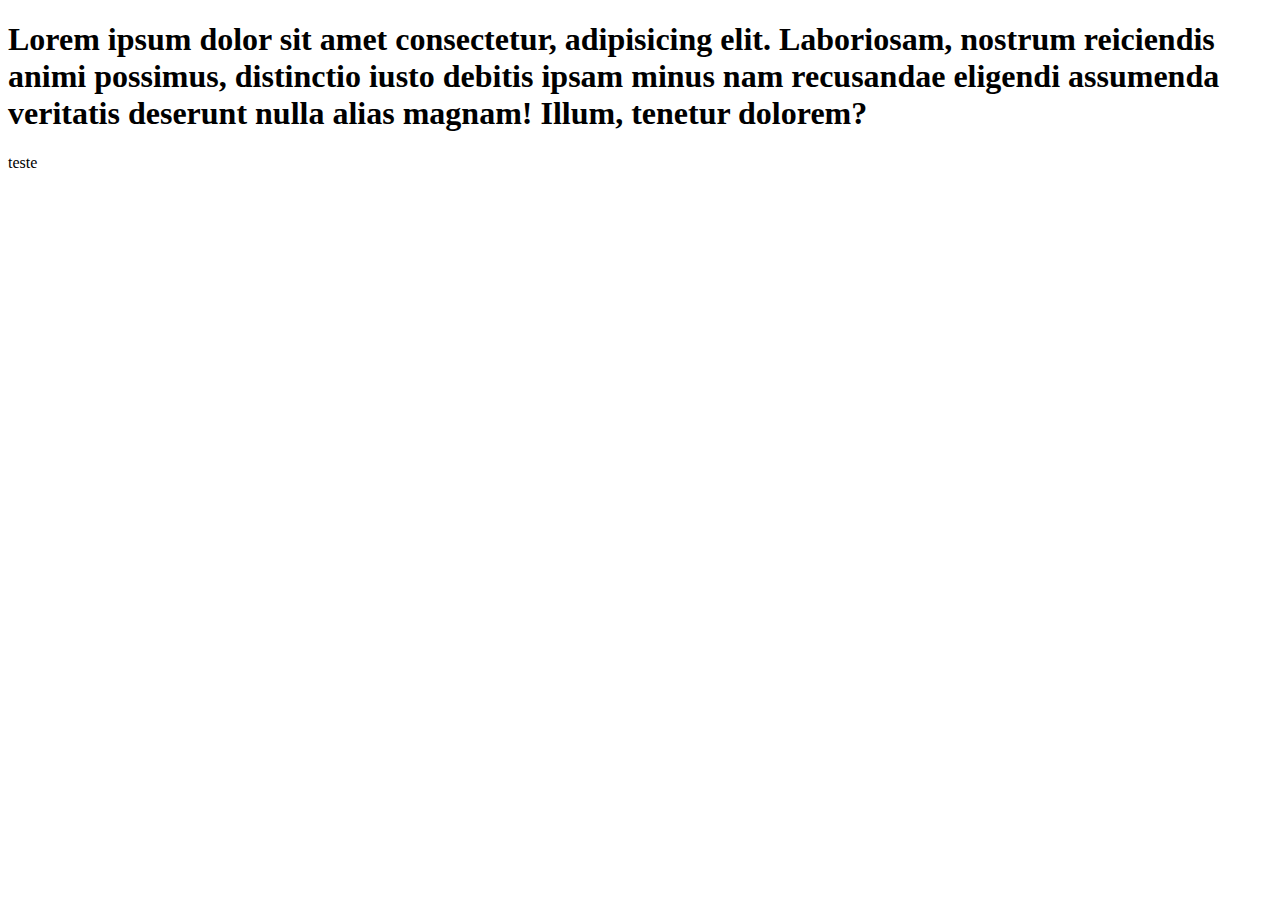
==== index.html @ 5c6e836f "Update index.html" ====
<!DOCTYPE html>
<html lang="en">
<head>
    <meta charset="UTF-8">
    <meta name="viewport" content="width=device-width, initial-scale=1.0">
    <link rel="stylesheet" href="style.css">
    <title>Pedro Campos</title>
</head>
<body>
    <h1>Lorem ipsum dolor sit amet consectetur, adipisicing elit. Laboriosam, nostrum reiciendis animi possimus, distinctio iusto debitis ipsam minus nam recusandae eligendi assumenda veritatis deserunt nulla alias magnam! Illum, tenetur dolorem?</h1>
    <p>teste</p>
</body>
</html>
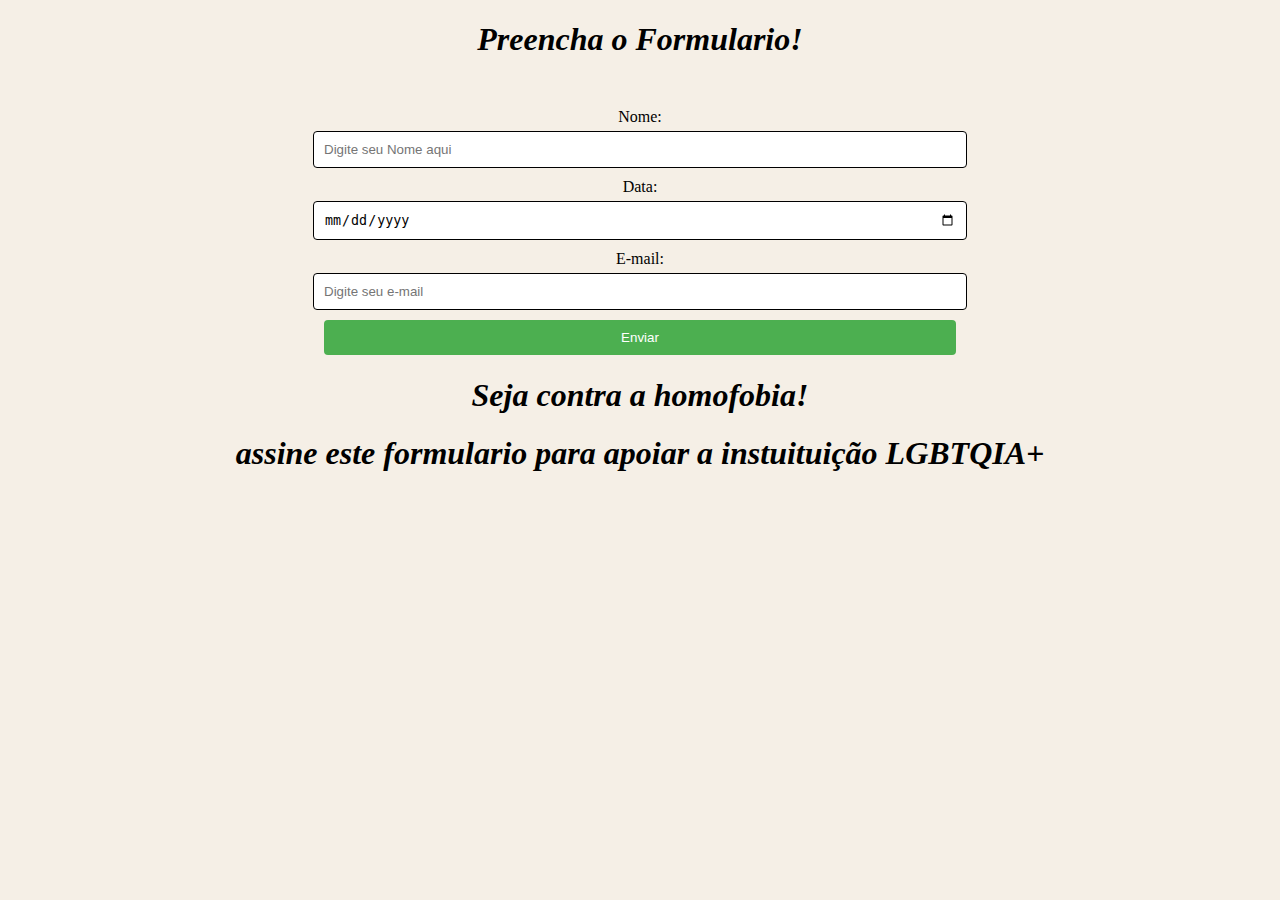
==== commit 20057011: "pedro e gabriel" ====
--- a/index.html
+++ b/index.html
@@ -1,13 +1,39 @@
 <!DOCTYPE html>
-<html lang="en">
+<html lang="pt-br">
 <head>
-    <meta charset="UTF-8">
-    <meta name="viewport" content="width=device-width, initial-scale=1.0">
-    <link rel="stylesheet" href="style.css">
-    <title>Pedro Campos</title>
+   <meta charset="UTF-8">
+   <meta name="viewport" content="width=device-width, initial-scale=1.0">
+   <link rel="stylesheet" href="style.css">
+   <title>Formulário Básico</title>
 </head>
 <body>
-    <h1>Lorem ipsum dolor sit amet consectetur, adipisicing elit. Laboriosam, nostrum reiciendis animi possimus, distinctio iusto debitis ipsam minus nam recusandae eligendi assumenda veritatis deserunt nulla alias magnam! Illum, tenetur dolorem?</h1>
-    <p>teste</p>
+   <script>
+      function enviar() {
+         var valor = document.getElementById("meuInput").value;
+         console.log("Valor enviado:", valor);
+     }
+   </script>
+    <header>
+    <center><h1>Preencha o Formulario!</h1></center> <br>
+   </header>
+
+    <center>
+       <label for="nome">Nome:</label>
+       <input type="text" id="nome" name="nome" placeholder="Digite seu Nome aqui">
+
+       <label for="data">Data:</label>
+       <input type="date" id="data" name="Data" placeholder="Digite sua Data de Nascimento">
+
+
+       <label for="email">E-mail:</label>
+       <input type="email" id="email" name="email" placeholder="Digite seu e-mail">
+    
+       <input type="submit" value="Enviar">
+
+    </center>
+    <center><h1>Seja contra a homofobia! </h1>
+    <h1>assine este formulario para apoiar a instuituição LGBTQIA+</h1></center>
+   </form>
+   
 </body>
 </html>--- a/style.css
+++ b/style.css
@@ -0,0 +1,54 @@
+
+body{
+    background-color:rgb(245, 239, 230);
+}
+
+form {
+    width: 300px;
+    margin: 0 auto;
+    padding: 20px;
+    border: 1px solid #000;
+    box-shadow: 0 0 10px rgba(0, 0, 0, 0.1);
+}
+
+label {
+    display: block;
+    margin-top: 10px;
+}
+
+input[type="text"],
+input[type="email"] {
+    width: 50%;
+    padding: 10px;
+    margin-top: 5px;
+    border: 1px solid #000;
+    border-radius: 4px;
+    box-sizing: center;
+}
+
+input[type="submit"] {
+    width: 50%;
+    padding: 10px;
+    background-color: #4CAF50;
+    color: white;
+    border: none;
+    border-radius: 4px;
+    cursor: pointer;
+    margin-top: 10px;
+}
+
+input[type="submit"]:hover {
+    background-color: #45a049;
+}
+input[type="date"],
+input[type="data"] {
+    width: 50%;
+    padding: 10px;
+    margin-top: 5px;
+    border: 1px solid #000;
+    border-radius: 4px;
+    box-sizing: center;
+}
+h1{
+    font-style: oblique;
+}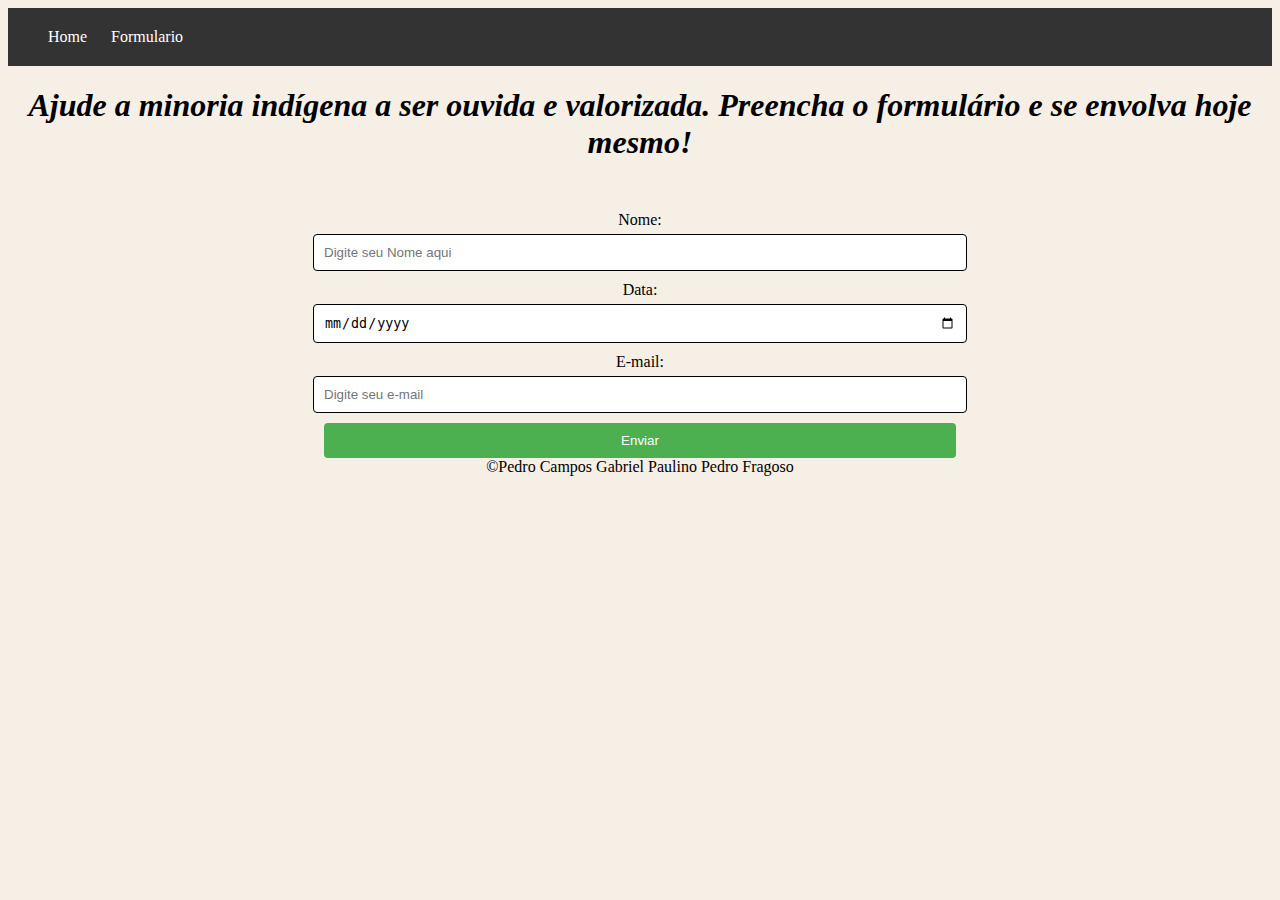
==== commit f8a57ead: "att" ====
--- a/index.html
+++ b/index.html
@@ -7,14 +7,27 @@
    <title>Formulário Básico</title>
 </head>
 <body>
+   <header id="header">
+      <div class="container">
+          
+         
+          <nav id="nav">
+              <ul>
+                  <li><a href="../Trabalho20-02/Pags/pag01index.html">Home</a></li>
+                  <li><a href="#">Formulario</a></li>
+              </ul>
+          </nav>
+      </div>
+  </header>
+
    <script>
       function enviar() {
-         var valor = document.getElementById("meuInput").value;
-         console.log("Valor enviado:", valor);
+         var valor = document.getElementById("Enviar").value;
+         alert("Valor enviado:", valor);
      }
    </script>
     <header>
-    <center><h1>Preencha o Formulario!</h1></center> <br>
+    <center><h1>Ajude a minoria indígena a ser ouvida e valorizada. Preencha o formulário e se envolva hoje mesmo!</h1></center> <br>
    </header>
 
     <center>
@@ -31,9 +44,8 @@
        <input type="submit" value="Enviar">
 
     </center>
-    <center><h1>Seja contra a homofobia! </h1>
-    <h1>assine este formulario para apoiar a instuituição LGBTQIA+</h1></center>
+   
    </form>
-   
+   <center><footer>&copy;Pedro Campos Gabriel Paulino Pedro Fragoso</footer></center>
 </body>
 </html>--- a/style.css
+++ b/style.css
@@ -51,4 +51,67 @@
 }
 h1{
     font-style: oblique;
-}+}
+
+.container {
+    display: flex;
+    justify-content: space-between;
+    align-items: center;
+    padding: 20px;
+    background-color: #333;
+    color: #fff;
+}
+
+#nav ul {
+    list-style: none;
+    padding: 0;
+    margin: 0;
+}
+
+#nav ul li {
+    display: inline-block;
+    margin-left: 20px;
+}
+
+#nav ul li a {
+    text-decoration: none;
+    color: #fff;
+    transition: color 0.3s;
+}
+
+#nav ul li a:hover {
+    color: red;
+}
+
+.section {
+    height: 100vh;
+    display: flex;
+    justify-content: center;
+    align-items: center;
+    font-size: 36px;
+}
+
+.fixed {
+    position: fixed;
+    top: 0;
+    width: 100%;
+    background-color: #333;
+    z-index: 1000;
+    transition: background-color 0.3s;
+}
+
+.fixed #logo {
+    font-size: 20px;
+}
+
+div .text h1{
+    font-size: 200%;
+    margin-left: 1%;
+    display: flexbox;
+}
+
+div .text p{
+    margin-left: 2%;
+    font-size: 150%;
+}
+
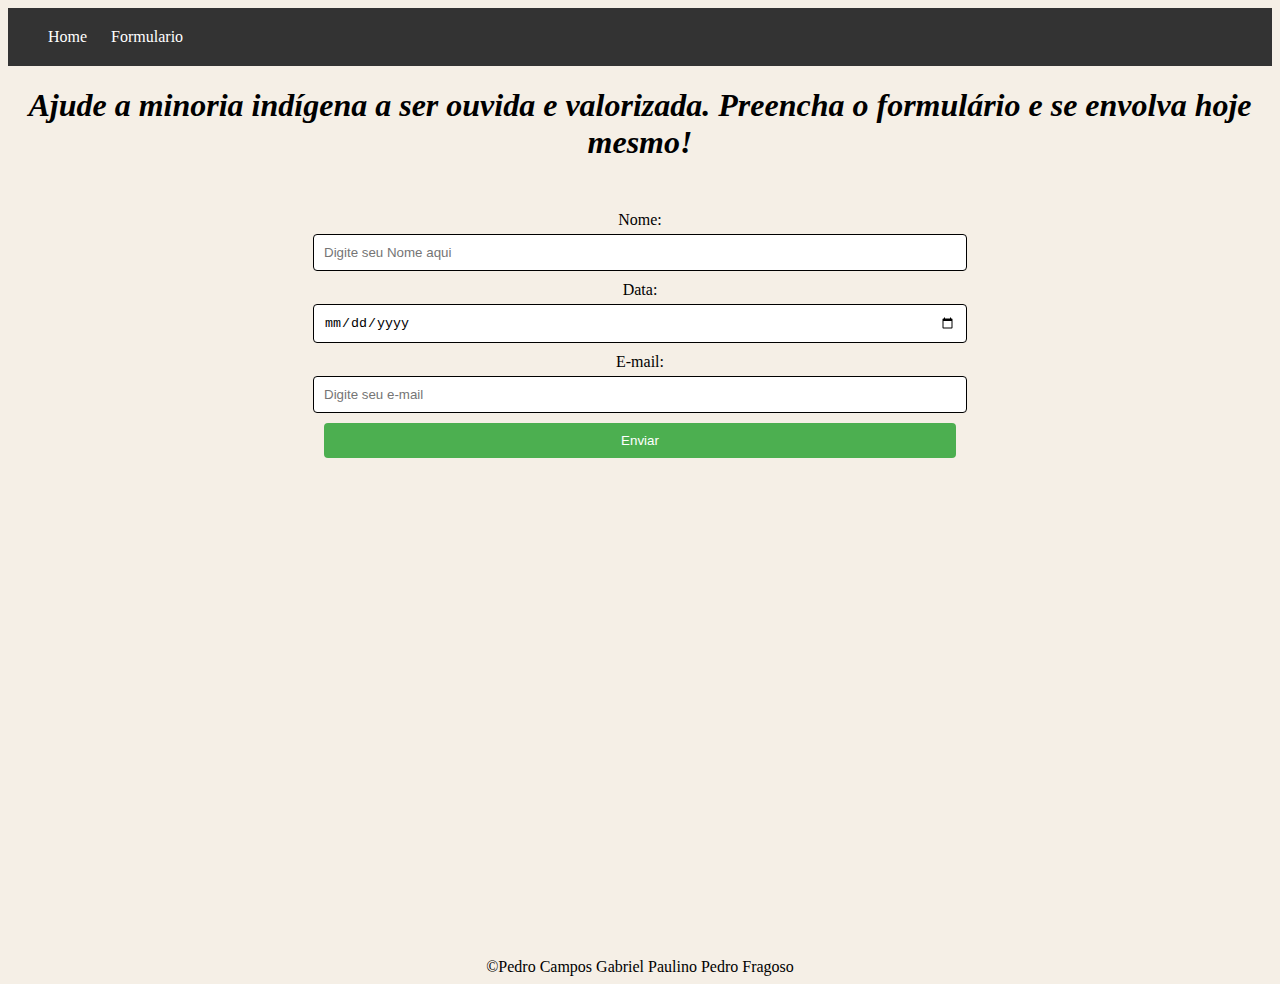
==== commit dd2a2902: "att 2" ====
--- a/index.html
+++ b/index.html
@@ -4,7 +4,7 @@
    <meta charset="UTF-8">
    <meta name="viewport" content="width=device-width, initial-scale=1.0">
    <link rel="stylesheet" href="style.css">
-   <title>Formulário Básico</title>
+   <title>Formulário</title>
 </head>
 <body>
    <header id="header">
@@ -27,7 +27,10 @@
      }
    </script>
     <header>
-    <center><h1>Ajude a minoria indígena a ser ouvida e valorizada. Preencha o formulário e se envolva hoje mesmo!</h1></center> <br>
+    <center><h1>Ajude a minoria indígena a ser ouvida e valorizada. 
+      Preencha o formulário e se envolva hoje mesmo!</h1></center> 
+      <br>
+
    </header>
 
     <center>
--- a/style.css
+++ b/style.css
@@ -114,4 +114,7 @@
     margin-left: 2%;
     font-size: 150%;
 }
+footer {
+    margin-top: 500px;
+}
 
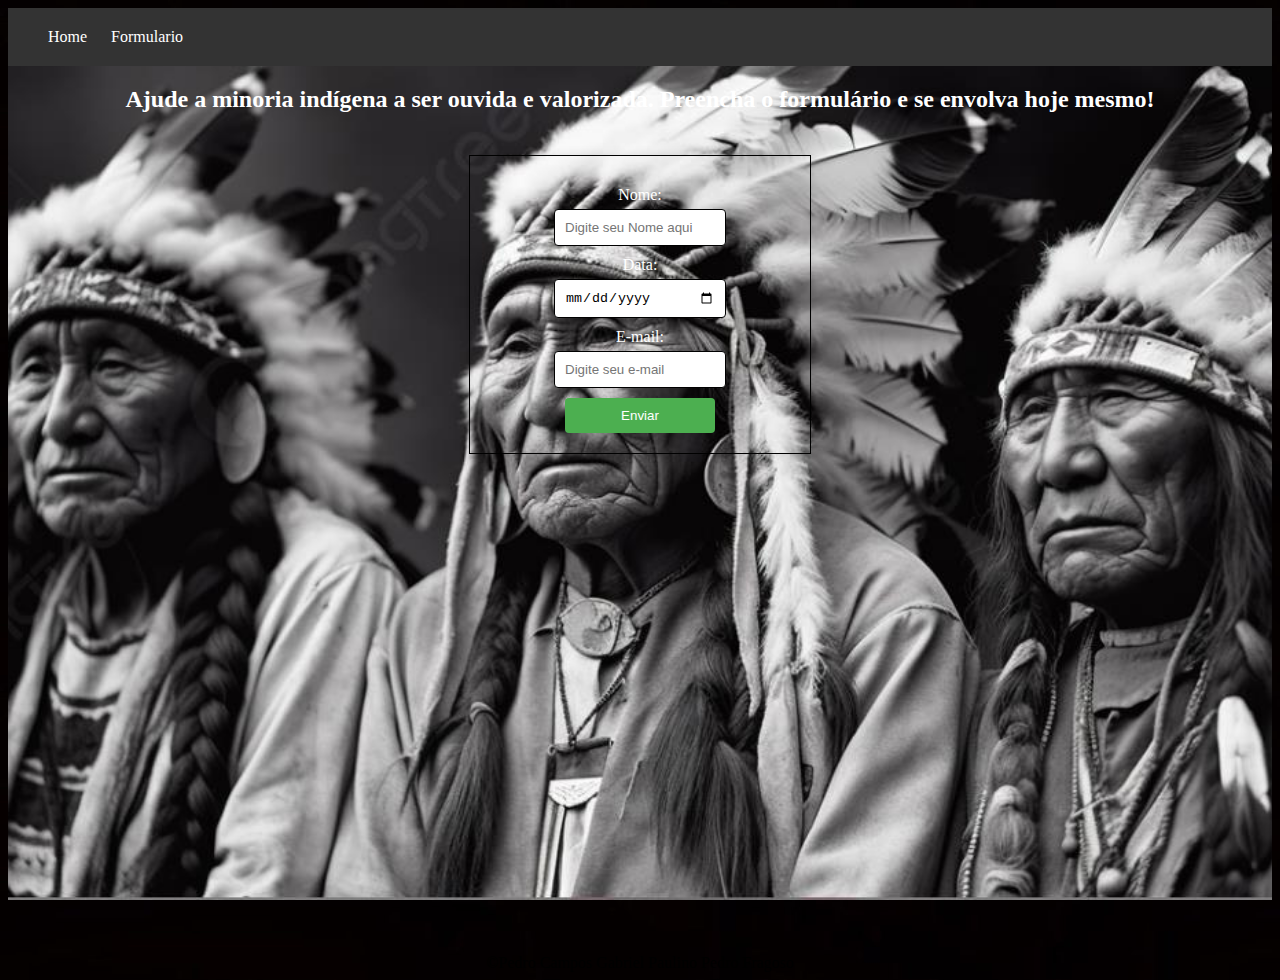
==== commit 997a9c90: "att 3" ====
--- a/index.html
+++ b/index.html
@@ -5,8 +5,10 @@
    <meta name="viewport" content="width=device-width, initial-scale=1.0">
    <link rel="stylesheet" href="style.css">
    <title>Formulário</title>
+
 </head>
-<body>
+<div class="test">
+<body background="Img/img preta.jpg"> 
    <header id="header">
       <div class="container">
           
@@ -15,6 +17,7 @@
               <ul>
                   <li><a href="../Trabalho20-02/Pags/pag01index.html">Home</a></li>
                   <li><a href="#">Formulario</a></li>
+                             
               </ul>
           </nav>
       </div>
@@ -23,32 +26,33 @@
    <script>
       function enviar() {
          var valor = document.getElementById("Enviar").value;
-         alert("Valor enviado:", valor);
+         alert("Valor enviado: " + valor);
      }
    </script>
     <header>
-    <center><h1>Ajude a minoria indígena a ser ouvida e valorizada. 
-      Preencha o formulário e se envolva hoje mesmo!</h1></center> 
+    <center><h2>Ajude a minoria indígena a ser ouvida e valorizada. 
+      Preencha o formulário e se envolva hoje mesmo!</p></center> 
       <br>
 
    </header>
+<center>
+    <form onsubmit="event.preventDefault(); enviar();">
+       <div class="form-container">
+           <label for="nome">Nome:</label>
+           <input type="text" id="nome" name="nome" placeholder="Digite seu Nome aqui">
 
-    <center>
-       <label for="nome">Nome:</label>
-       <input type="text" id="nome" name="nome" placeholder="Digite seu Nome aqui">
-
-       <label for="data">Data:</label>
-       <input type="date" id="data" name="Data" placeholder="Digite sua Data de Nascimento">
+           <label for="data">Data:</label>
+           <input type="date" id="data" name="Data" placeholder="Digite sua Data de Nascimento">
 
 
-       <label for="email">E-mail:</label>
-       <input type="email" id="email" name="email" placeholder="Digite seu e-mail">
-    
-       <input type="submit" value="Enviar">
-
-    </center>
-   
-   </form>
+           <label for="email">E-mail:</label>
+           <input type="email" id="email" name="email" placeholder="Digite seu e-mail">
+        
+           <input type="submit" value="Enviar">
+       </div>
+      </center>
+    </form>
    <center><footer>&copy;Pedro Campos Gabriel Paulino Pedro Fragoso</footer></center>
+</div>
 </body>
 </html>--- a/style.css
+++ b/style.css
@@ -1,6 +1,6 @@
 
 body{
-    background-color:rgb(245, 239, 230);
+    background-color:rgb(214, 213, 213);
 }
 
 form {
@@ -80,7 +80,7 @@
 }
 
 #nav ul li a:hover {
-    color: red;
+    color: rgb(126, 213, 100);
 }
 
 .section {
@@ -118,3 +118,17 @@
     margin-top: 500px;
 }
 
+.test {
+    margin: 0;
+    padding: 0;
+   background-image: url(Img/pajess.JPG);
+   background-size: cover;
+   background-position: center;
+   background-attachment: fixed;
+}
+.form-container {
+    color: #ffffff;
+}
+h2{
+    color: #ffffff;
+}